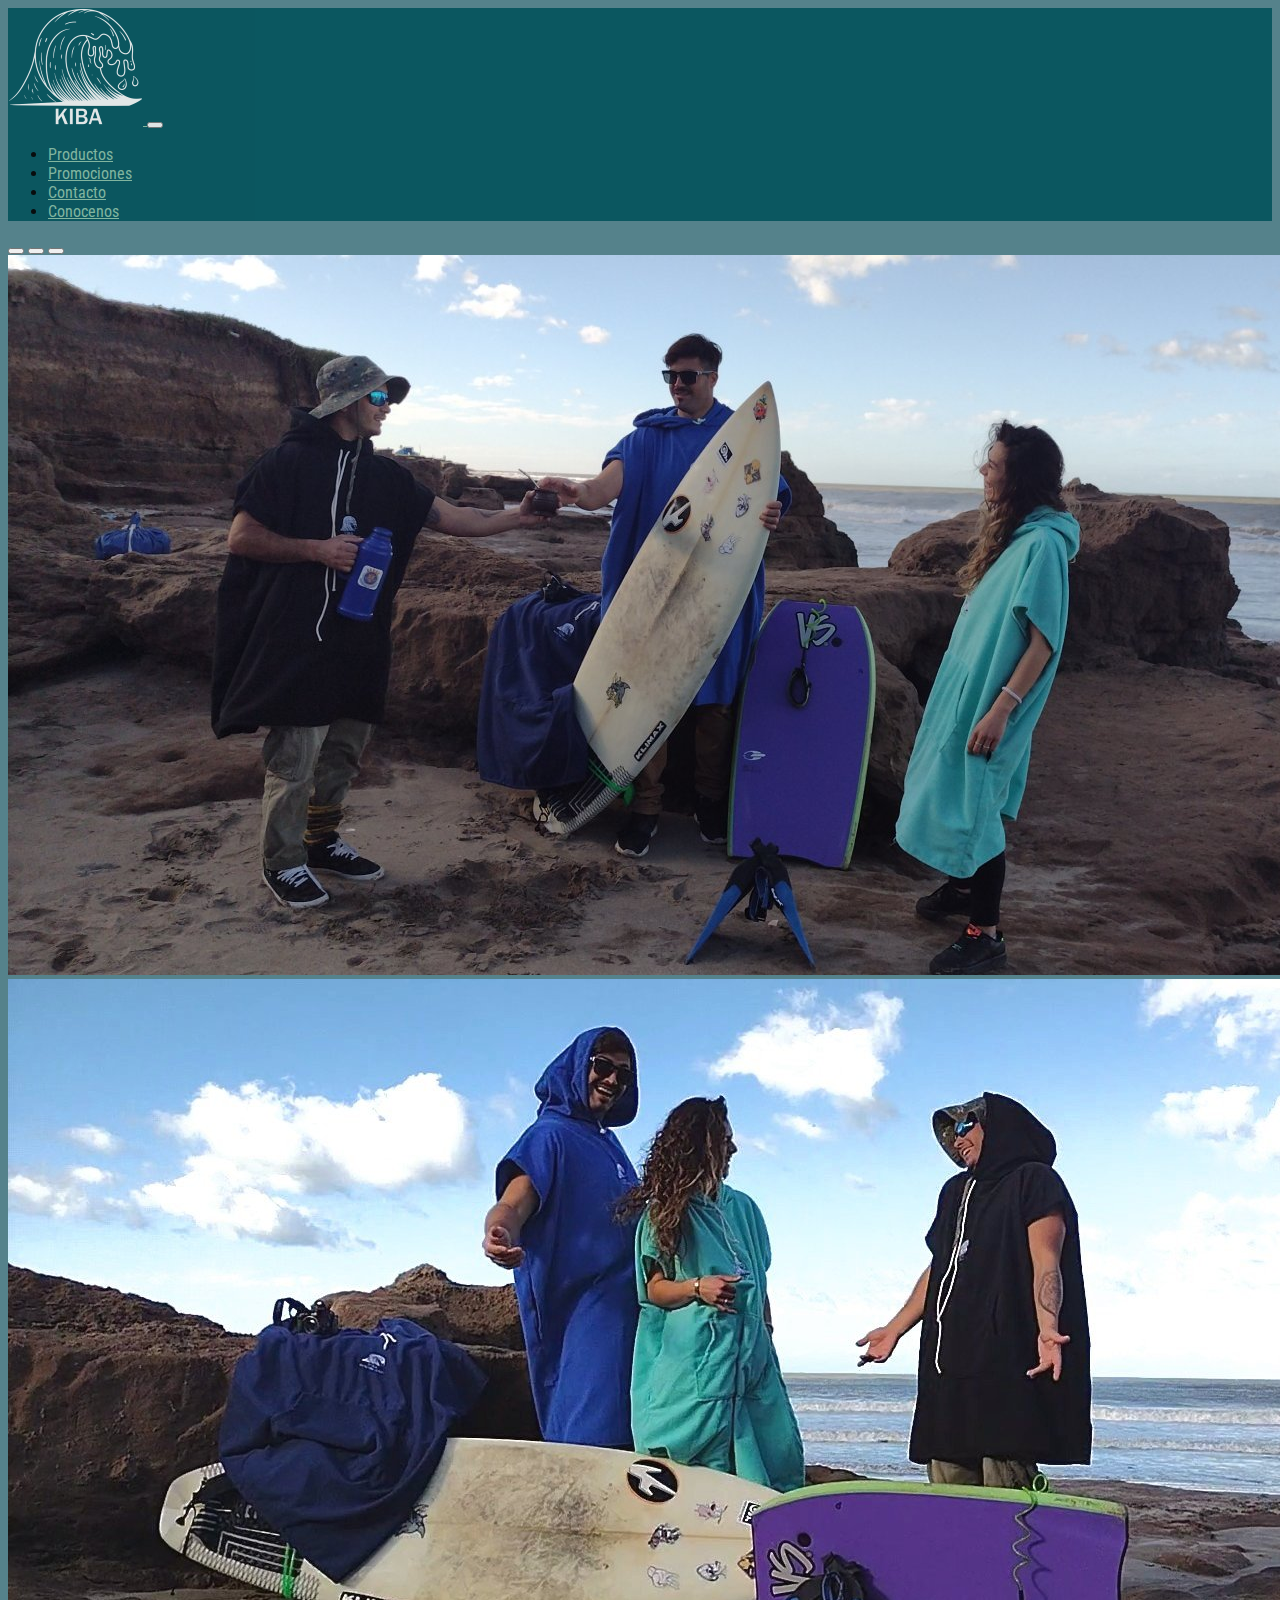
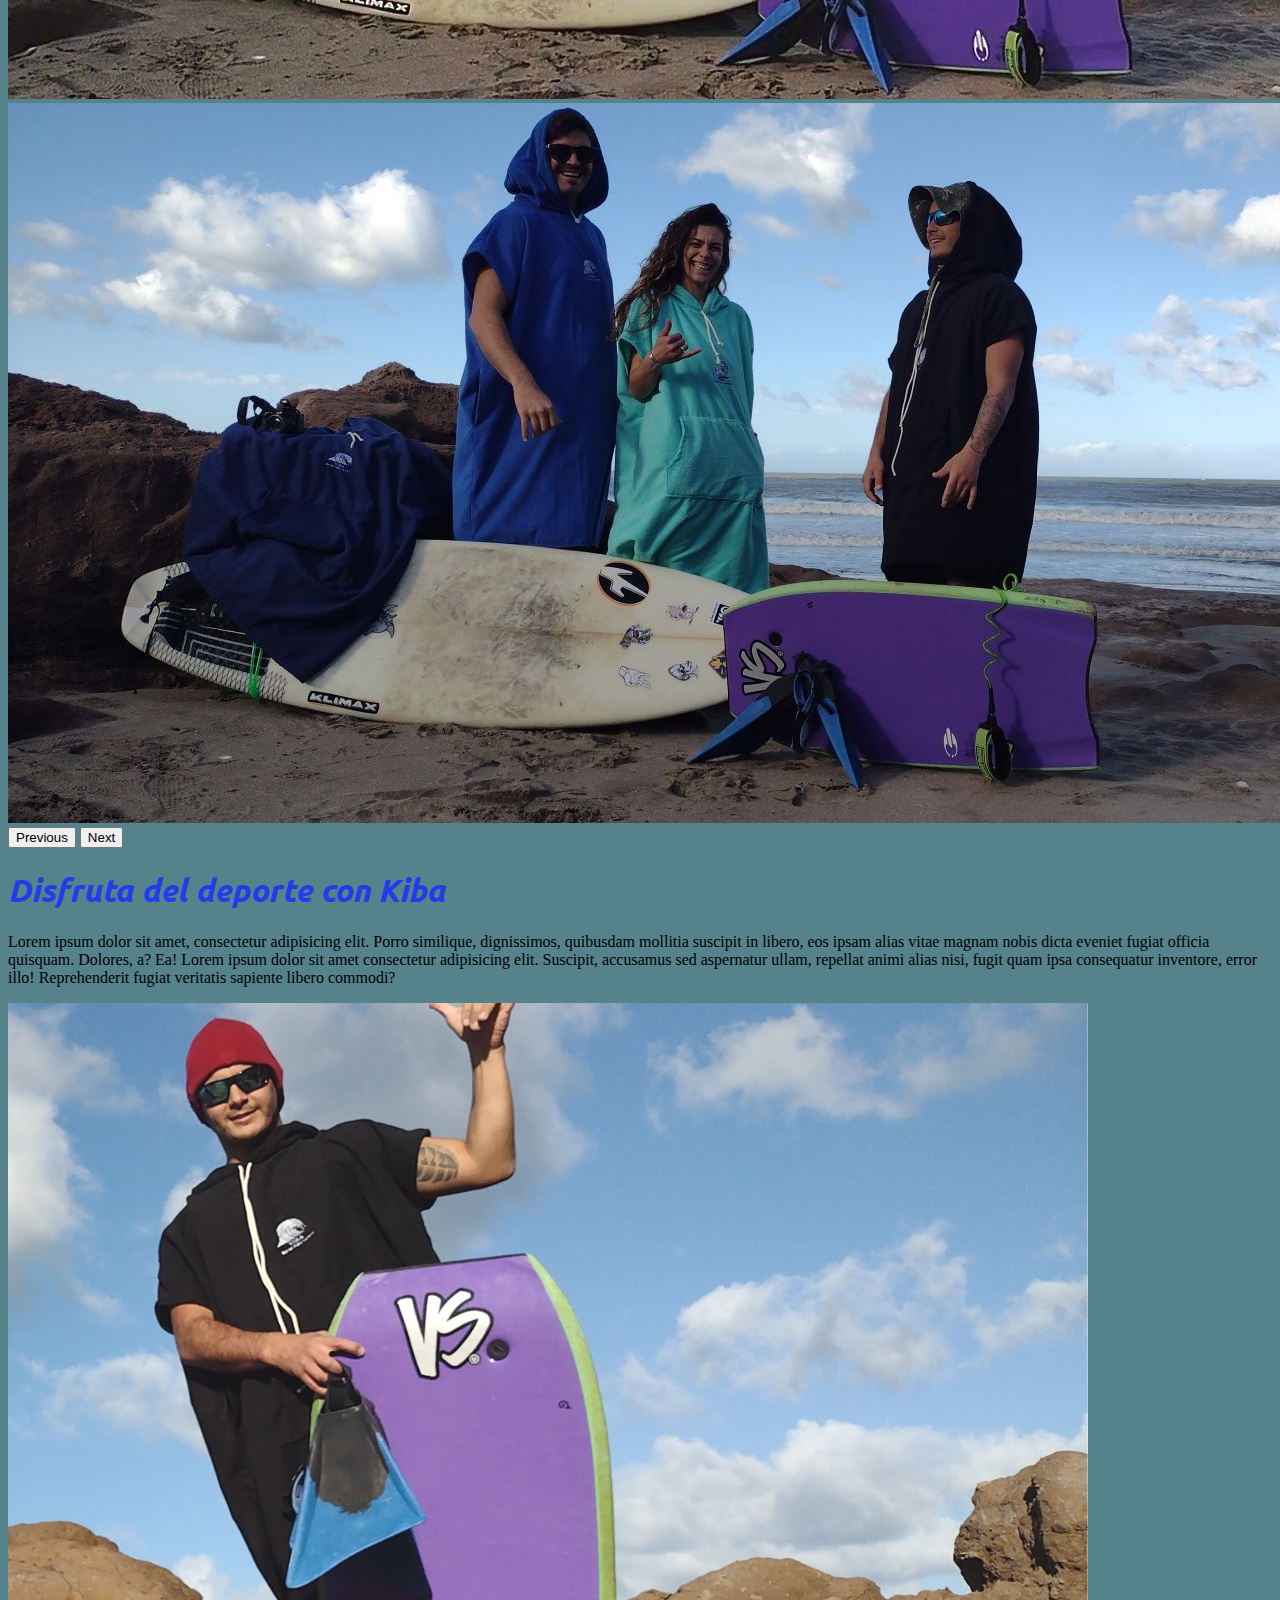
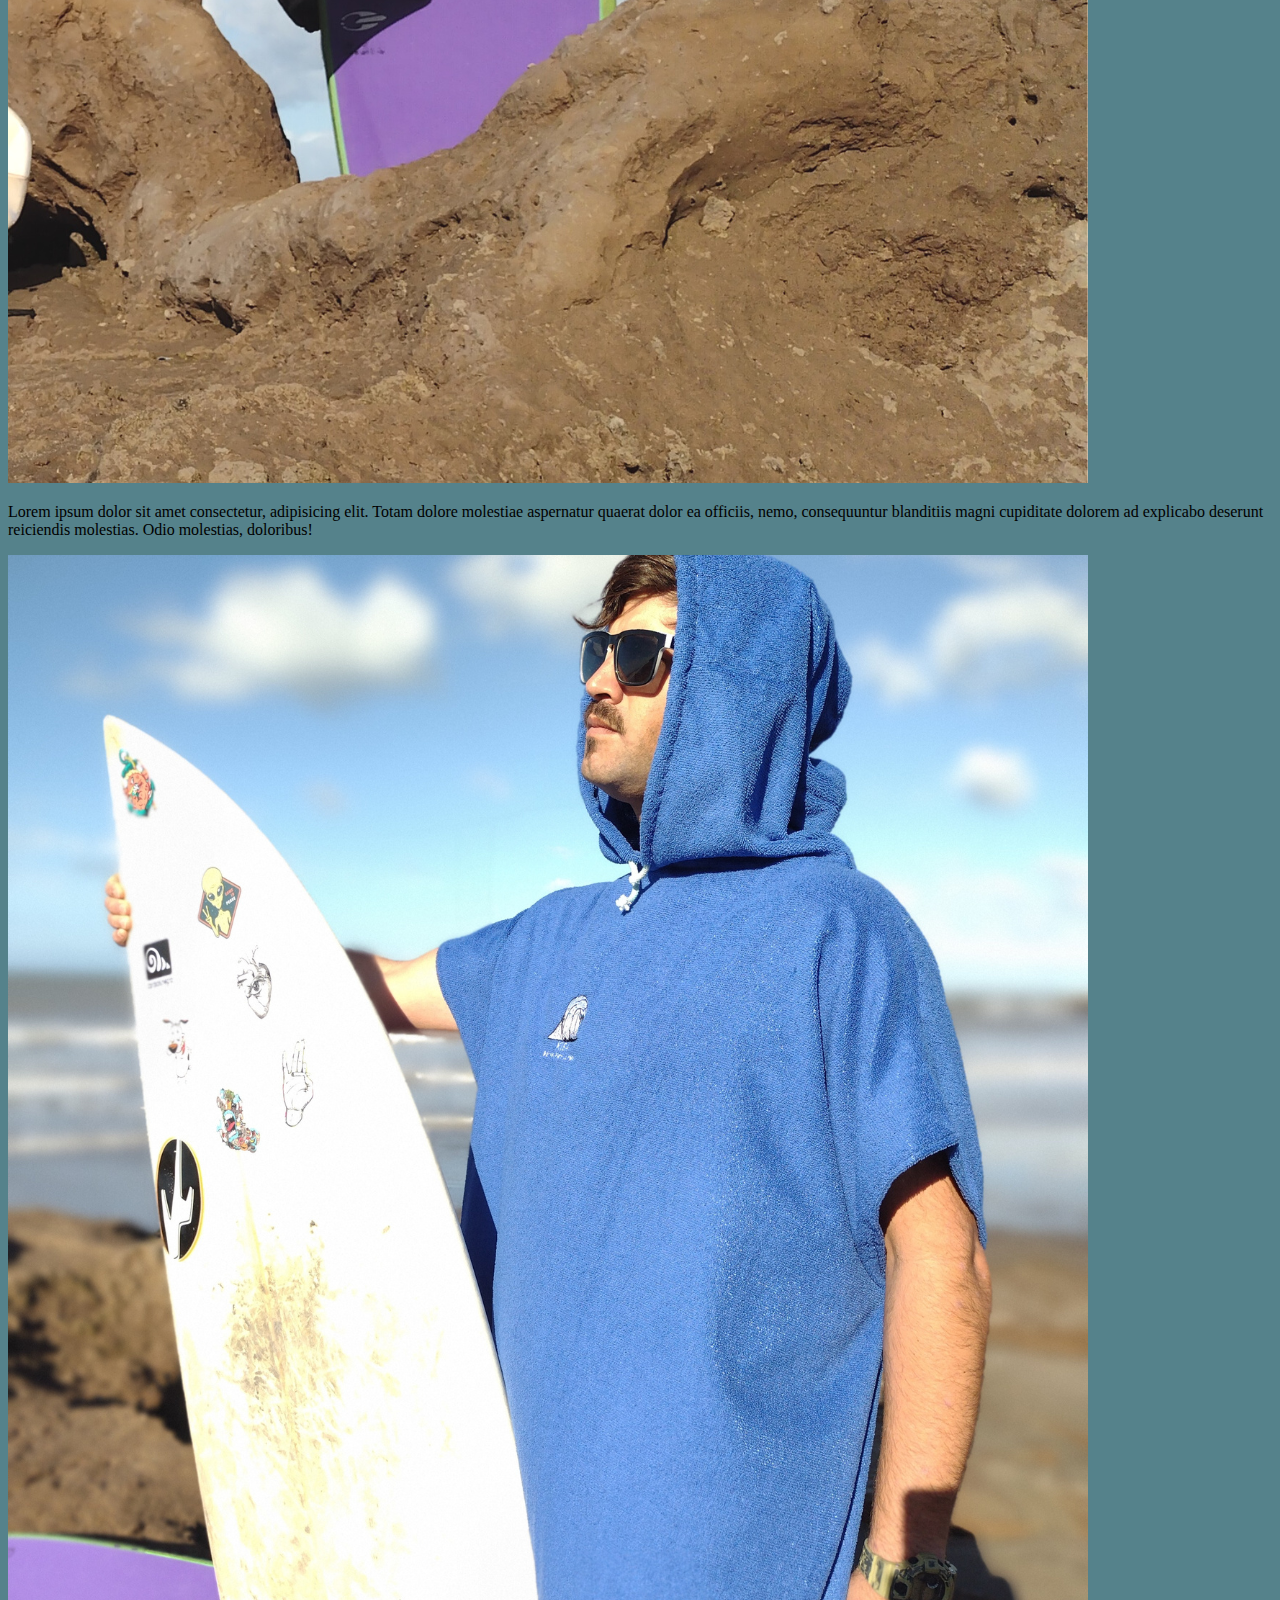
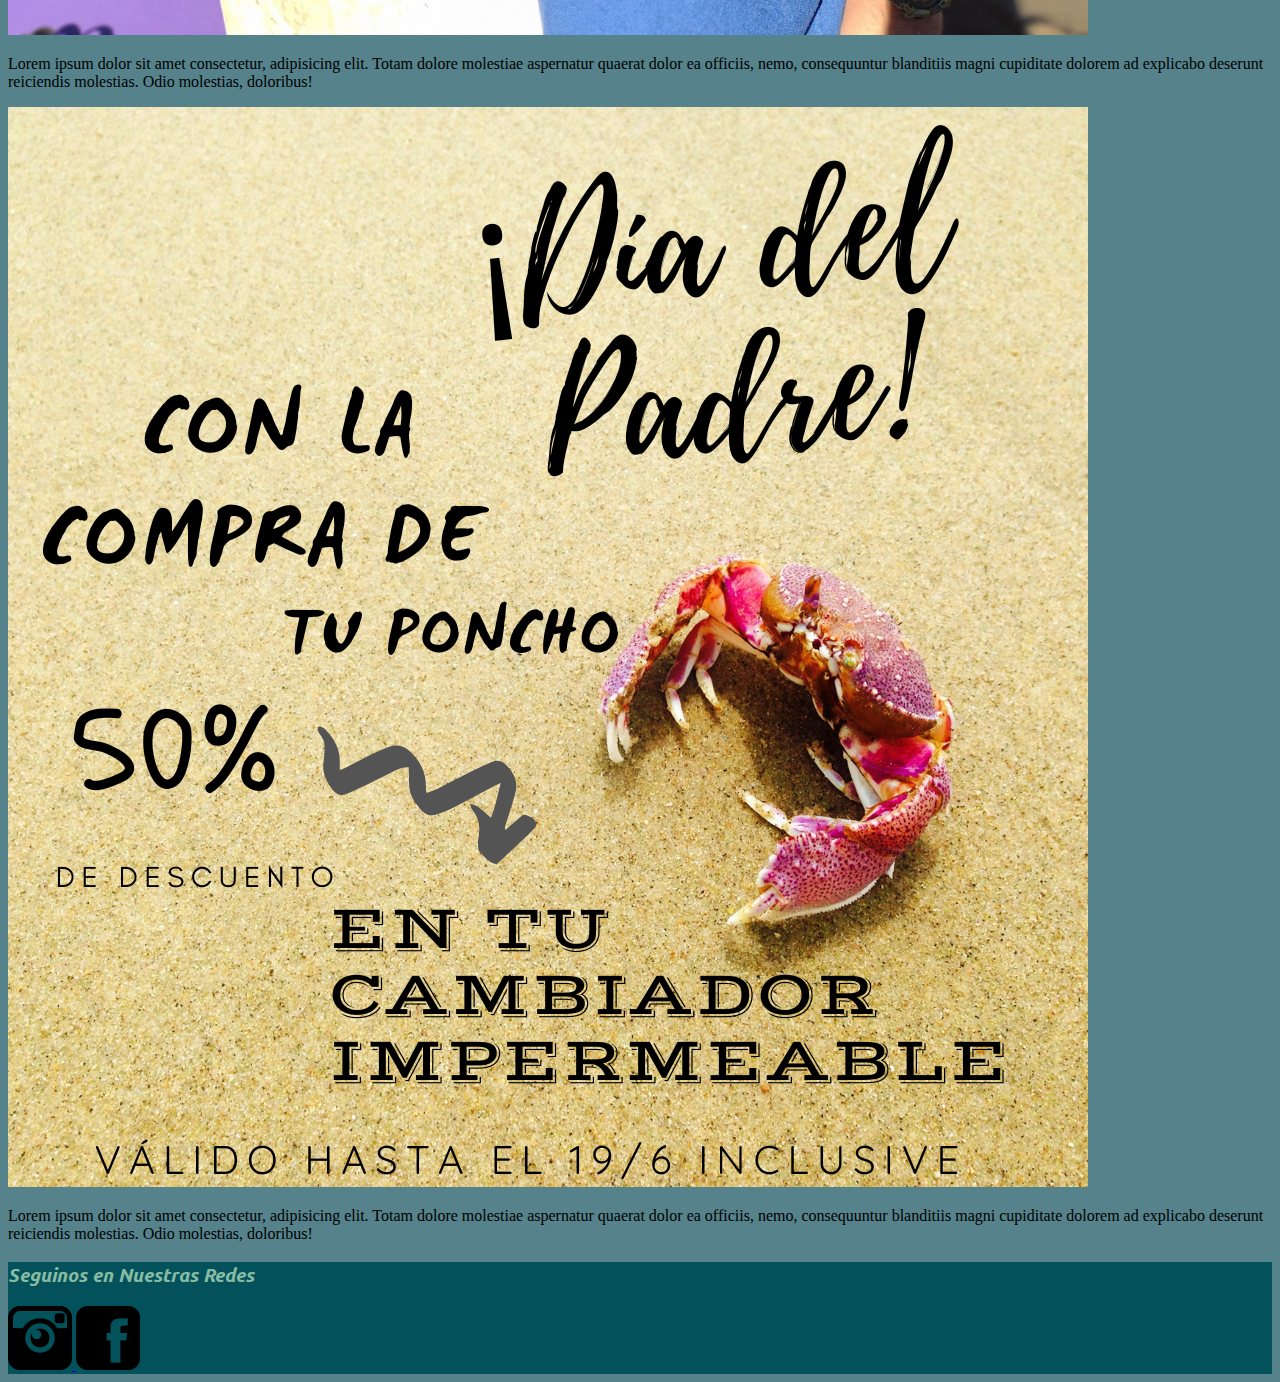
==== index.html @ a1b3a91e "subida de bostrap" ====
<!doctype html>
<html lang="es">
  <head>
    <!-- Required meta tags -->
    <meta charset="utf-8">
    <meta name="viewport" content="width=device-width, initial-scale=1">
    <link rel="shortcut icon" href="img/favicon.png">

    <!-- Bootstrap CSS -->
    <link href="https://cdn.jsdelivr.net/npm/bootstrap@5.0.2/dist/css/bootstrap.min.css" rel="stylesheet" integrity="sha384-EVSTQN3/azprG1Anm3QDgpJLIm9Nao0Yz1ztcQTwFspd3yD65VohhpuuCOmLASjC" crossorigin="anonymous">

   <!-- -----------mi css------------ -->

   <link rel="stylesheet" href="css/style.css">


    <title>Kiba Ponchos</title>
  </head>
  <body class="bg-body">
   <!--  inicia nav -->
    
    <nav class="navbar navbar-expand-lg navbar-light bgNav sticky-top" id="botonera"> 
        <div class="container-fluid">
        <a class="navbar-brand" href="../index.html">
          <img src="img/kibalogo.svg" alt="logo">
        </a>
        <button class="navbar-toggler " type="button" data-bs-toggle="collapse" data-bs-target="#navbarSupportedContent" aria-controls="navbarSupportedContent" aria-expanded="false" aria-label="Toggle navigation">
        <span class="navbar-toggler-icon"></span>
        </button>

        <div class="collapse navbar-collapse" id="navbarSupportedContent">
          <ul class="navbar-nav ms-auto mb-2 mb-md-0 ">

            <li class="nav-item  me-4">
              <a class="nav-link" aria-current="page" href="paginas/productos.html">Productos</a>
            </li>

            <li class="nav-item me-4">
              <a class="nav-link" href="paginas/promociones.html">Promociones</a>
            </li>

            <li class="nav-item me-4">
              <a class="nav-link" href="paginas/contacto.html">Contacto</a>
            </li>

            <li class="nav-item me-4">
              <a class="nav-link" href="paginas/conocenos.html">Conocenos</a>
            </li>
          </ul>
        </div>
      </div>
    </nav> 
   <!-------------  fin nav --------------->

   <!--------- comienzo carousel y header--------------->
    <header>   
      <div id="carouselExampleIndicators" class="carousel slide" data-bs-ride="carousel">
        <div class="carousel-indicators">
          <button type="button" data-bs-target="#carouselExampleIndicators" data-bs-slide-to="0" class="active" aria-current="true" aria-label="Slide 1"></button>
          <button type="button" data-bs-target="#carouselExampleIndicators" data-bs-slide-to="1" aria-label="Slide 2"></button>
          <button type="button" data-bs-target="#carouselExampleIndicators" data-bs-slide-to="2" aria-label="Slide 3"></button>
        </div>
        <div class="carousel-inner">
          <div class="carousel-item active">
            <img src="img/carousel/carrousel 1.jpg" class="d-block w-100" alt="carousel1">
          </div>
          
          <div class="carousel-item">
            <img src="img/carousel/carrousel 2.jpg" class="d-block w-100 h-80" alt="carousel3">
          </div>

          <div class="carousel-item">
            <img src="img/carousel/carrousel 3.jpg" class="d-block w-100 h-80" alt="carousel3">
          </div>
        </div>

        <button class="carousel-control-prev" type="button" data-bs-target="#carouselExampleIndicators" data-bs-slide="prev">
          <span class="carousel-control-prev-icon" aria-hidden="true"></span>
          <span class="visually-hidden">Previous</span>
        </button>
        <button class="carousel-control-next" type="button" data-bs-target="#carouselExampleIndicators" data-bs-slide="next">
          <span class="carousel-control-next-icon" aria-hidden="true"></span>
          <span class="visually-hidden">Next</span>
        </button>
      </div>

  <!---------------  fin carousel --------------->
      <h1 class="text-center">Disfruta del deporte con Kiba</h1>
    </header>
    <!---------------  fin header --------------->
    <main>
      <p class="text-center">Lorem ipsum dolor sit amet, consectetur adipisicing elit. Porro similique, dignissimos, quibusdam mollitia suscipit in libero, eos ipsam alias vitae magnam nobis dicta eveniet fugiat officia quisquam. Dolores, a? Ea! Lorem ipsum dolor sit amet consectetur adipisicing elit. Suscipit, accusamus sed aspernatur ullam, repellat animi alias nisi, fugit quam ipsa consequatur inventore, error illo! Reprehenderit fugiat veritatis sapiente libero commodi?</p>

      <section class="container-fluid">
         <div class="row justify-content-center ">
           <article class="col-sm-12 col-md-6 col-lg-3">
             <img src="img/productos/diadelpadre/1.png" alt="foto promociones" class="w-100 d-block mx-auto">
              <p class="text-center">Lorem ipsum dolor sit amet consectetur, adipisicing elit. Totam dolore molestiae aspernatur quaerat dolor ea officiis, nemo, consequuntur blanditiis magni cupiditate dolorem ad explicabo deserunt reiciendis molestias. Odio molestias, doloribus!</p>
           </article>

            <article class="col-sm-12 col-md-6 col-lg-3">
             <img src="img/productos/diadelpadre/2.png" alt="foto promociones" class="w-100 d-block mx-auto ">
              <p class="text-center">Lorem ipsum dolor sit amet consectetur, adipisicing elit. Totam dolore molestiae aspernatur quaerat dolor ea officiis, nemo, consequuntur blanditiis magni cupiditate dolorem ad explicabo deserunt reiciendis molestias. Odio molestias, doloribus!</p>
           </article>

            <article class="col-sm-12 col-md-12 col-lg-3">
             <img src="img/productos/diadelpadre/3.png" alt="foto promociones" class="w-100 d-block mx-auto ">
              <p class="text-center">Lorem ipsum dolor sit amet consectetur, adipisicing elit. Totam dolore molestiae aspernatur quaerat dolor ea officiis, nemo, consequuntur blanditiis magni cupiditate dolorem ad explicabo deserunt reiciendis molestias. Odio molestias, doloribus!</p>
           </article>
         </div>
      </section>
    </main>
    <footer class="d-flex align-items-center justify-content-evenly bg-footer">

      <h3 class="text-pie ">Seguinos en Nuestras Redes</h3>
      <a href="https://www.instagram.com/kiba.ponchos/" target="_blank">
        <img src="img/instagram.png" alt=" logo instagram">
      </a>

      <a href="https://www.facebook.com/KIBA-MDQ-100685705665796/" target="_blank">
        <img src="img/facebook.png" alt="logo facebook">
      </a>
    </footer>

    <!-- Option 1: Bootstrap Bundle with Popper -->
    <script src="https://cdn.jsdelivr.net/npm/bootstrap@5.0.2/dist/js/bootstrap.bundle.min.js" integrity="sha384-MrcW6ZMFYlzcLA8Nl+NtUVF0sA7MsXsP1UyJoMp4YLEuNSfAP+JcXn/tWtIaxVXM" crossorigin="anonymous"></script>
  </body>
</html>
---- css/style.css ----
@import url('https://fonts.googleapis.com/css2?family=Roboto+Condensed:wght@300&family=Ubuntu:ital,wght@0,300;1,300&display=swap');


.bgNav{
	background-color: #03525B;
	opacity: 0.9;
	font-family: "Roboto Condensed", sans-serif;
}

#botonera a{
	color: #87BBA2;
	font-family:"Roboto Condensed", sans-serif;
	font-size:1.5 rem;
}
#botonera a:hover{
	color: white;
}


.bg-body{
	background-color:#55828B !important;
}

h1,h2{
	font-family: 'Ubuntu', sans-serif; 
	font-style: italic;
	color: #213DEA;
	
}	

.width{
	width: 10%;
}
.bg-footer{
	background-color: #03525B;
}
.text-pie{
	color: #87BBA2;	
	font-family: 'Ubuntu', sans-serif; 
	font-style: italic;
}
.btn-color{
	border-radius: 50px;
	background-color: #054A7B;
	color: white;	
}
.btn-color:hover{
	color: #43F1E7;
}
.card{
	background-color:#C1C0C0 !important;
	
}
.animacion{
	width: 90%;
	margin-bottom: 1.5rem;
}
.maps{
	width: 100%;
	height: 450px;
}
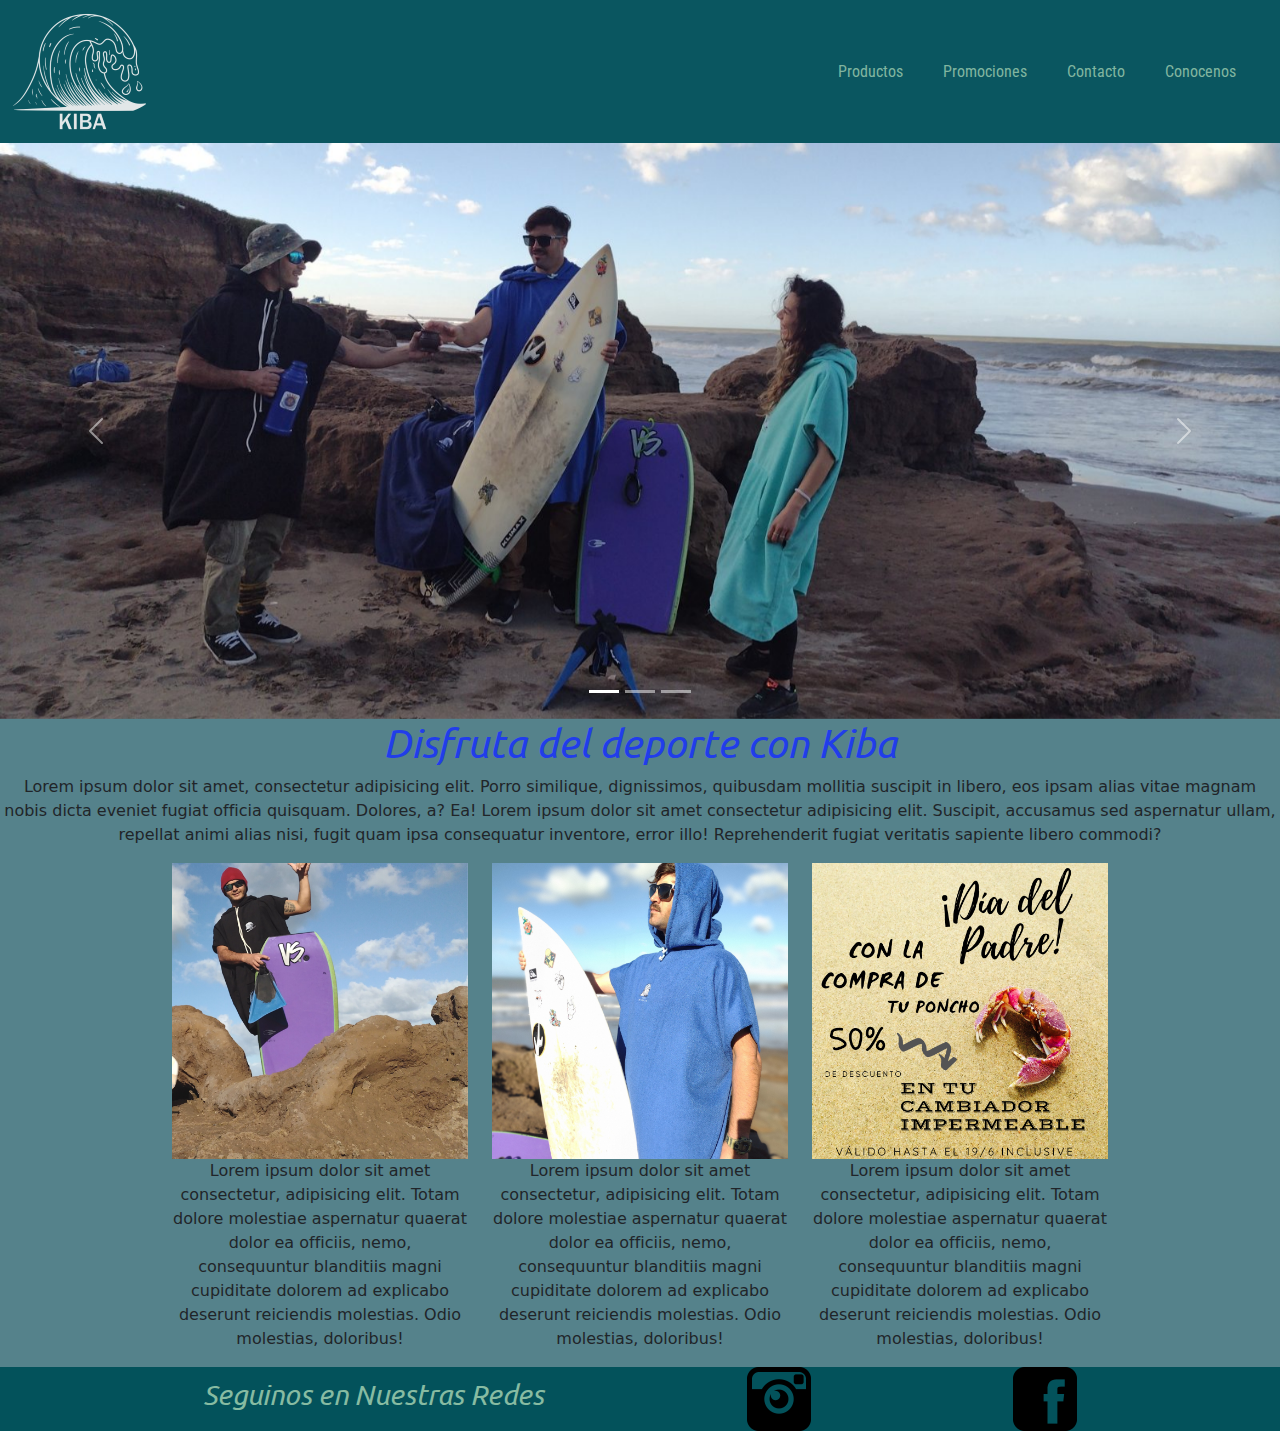
==== commit 2d9b0b25: "mejoras y subida botstrap local" ====
--- a/index.html
+++ b/index.html
@@ -7,7 +7,9 @@
     <link rel="shortcut icon" href="img/favicon.png">
 
     <!-- Bootstrap CSS -->
-    <link href="https://cdn.jsdelivr.net/npm/bootstrap@5.0.2/dist/css/bootstrap.min.css" rel="stylesheet" integrity="sha384-EVSTQN3/azprG1Anm3QDgpJLIm9Nao0Yz1ztcQTwFspd3yD65VohhpuuCOmLASjC" crossorigin="anonymous">
+    <!-- <link href="https://cdn.jsdelivr.net/npm/bootstrap@5.0.2/dist/css/bootstrap.min.css" rel="stylesheet" integrity="sha384-EVSTQN3/azprG1Anm3QDgpJLIm9Nao0Yz1ztcQTwFspd3yD65VohhpuuCOmLASjC" crossorigin="anonymous"> -->
+    <!-- Bootstrap CSS local -->
+    <link rel="stylesheet" href="css/bootstrap.min.css">
 
    <!-- -----------mi css------------ -->
 
@@ -123,6 +125,8 @@
     </footer>
 
     <!-- Option 1: Bootstrap Bundle with Popper -->
-    <script src="https://cdn.jsdelivr.net/npm/bootstrap@5.0.2/dist/js/bootstrap.bundle.min.js" integrity="sha384-MrcW6ZMFYlzcLA8Nl+NtUVF0sA7MsXsP1UyJoMp4YLEuNSfAP+JcXn/tWtIaxVXM" crossorigin="anonymous"></script>
+    <!-- <script src="https://cdn.jsdelivr.net/npm/bootstrap@5.0.2/dist/js/bootstrap.bundle.min.js" integrity="sha384-MrcW6ZMFYlzcLA8Nl+NtUVF0sA7MsXsP1UyJoMp4YLEuNSfAP+JcXn/tWtIaxVXM" crossorigin="anonymous"></script> -->
+    <!------------- js bootstrap ------------>
+    <script src="js/bootstrap.min.js"></script>
   </body>
 </html>--- a/css/style.css
+++ b/css/style.css
@@ -42,7 +42,9 @@
 .btn-color{
 	border-radius: 50px;
 	background-color: #054A7B;
-	color: white;	
+	color: white;
+	width: 90%;	
+	justify-content: center;
 }
 .btn-color:hover{
 	color: #43F1E7;
